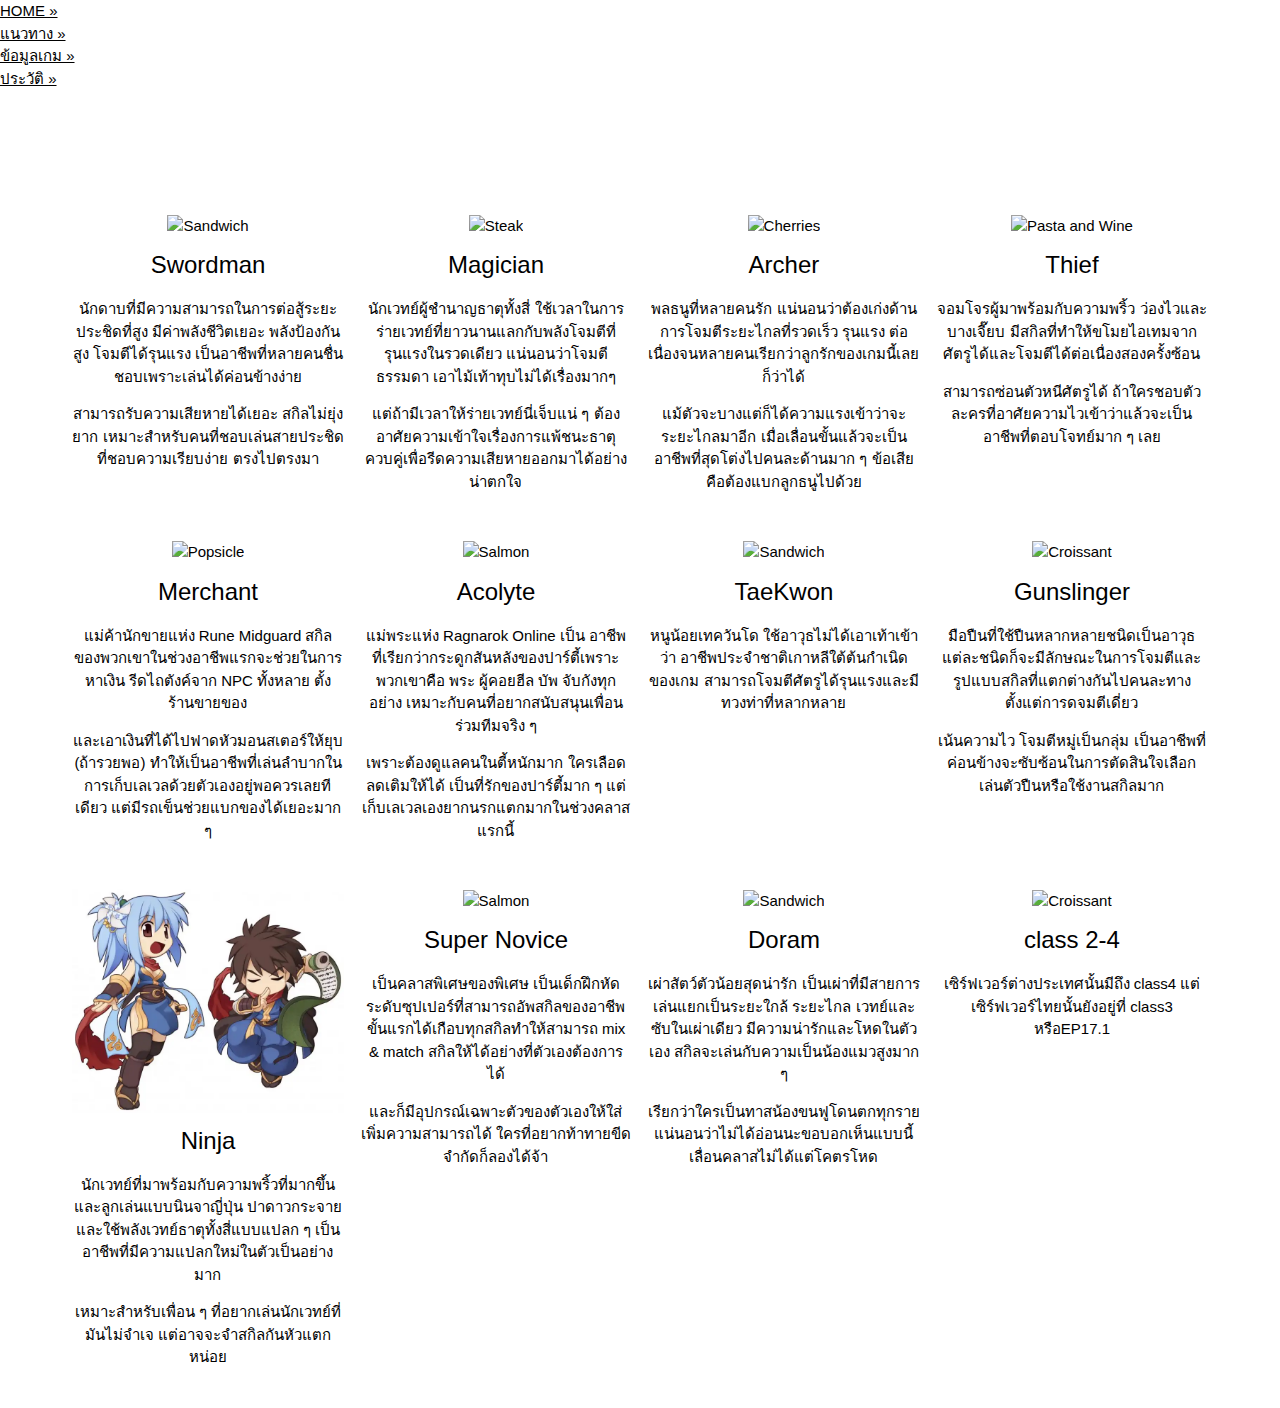
==== occupation.html @ fd76118a "Create occupation.html" ====
<!DOCTYPE html>
<html>

<head>
  <title>อาชีพ</title>
  

  <link rel="stylesheet" href="https://www.w3schools.com/w3css/4/w3.css">
  <link rel="stylesheet" href="style occupation.css" />
  <style>
    
    body,
    h1,
    h2,
    h3,
    h4,
    h5,
    h6 {
      font-family: "Karma", sans-serif
    }

    .w3-bar-block .w3-bar-item {
      padding: 20px
    }
  </style>
</head>
<body>
  
<div class="menu">
  <li><a href="intdex.html" target="_blank">HOME »</a></li>
  <li><a href="guidelines.html" target="_blank">แนวทาง »</a></li>
  <li><a href="information.html" target="_blank">ข้อมูลเกม »</a></li>
  <li><a href="record.html" target="_blank">ประวัติ »</a></li>
  
</div>

<!-- !PAGE CONTENT! -->
<div class="w3-main w3-content w3-padding" style="max-width:1200px;margin-top:100px">

  <!-- First Photo Grid-->
  <div class="w3-row-padding w3-padding-16 w3-center" id="food">
    <div class="w3-quarter">
      <img src="o1.webp" alt="Sandwich" style="width:100%">
      <h3>Swordman</h3>
      <p>นักดาบที่มีความสามารถในการต่อสู้ระยะประชิดที่สูง มีค่าพลังชีวิตเยอะ พลังป้องกันสูง โจมตีได้รุนแรง เป็นอาชีพที่หลายคนชื่นชอบเพราะเล่นได้ค่อนข้างง่าย</p>
      <p>สามารถรับความเสียหายได้เยอะ สกิลไม่ยุ่งยาก เหมาะสำหรับคนที่ชอบเล่นสายประชิดที่ชอบความเรียบง่าย ตรงไปตรงมา</p>
    </div>
    <div class="w3-quarter">
      <img src="o2.webp" alt="Steak" style="width:100%">
      <h3>Magician</h3>
      <p>นักเวทย์ผู้ชำนาญธาตุทั้งสี่ ใช้เวลาในการร่ายเวทย์ที่ยาวนานแลกกับพลังโจมตีที่รุนแรงในรวดเดียว แน่นอนว่าโจมตีธรรมดา เอาไม้เท้าทุบไม่ได้เรื่องมากๆ</p>
      <p>แต่ถ้ามีเวลาให้ร่ายเวทย์นี่เจ็บแน่ ๆ ต้องอาศัยความเข้าใจเรื่องการแพ้ชนะธาตุควบคู่เพื่อรีดความเสียหายออกมาได้อย่างน่าตกใจ</p>
    </div>
    <div class="w3-quarter">
      <img src="o3.webp" alt="Cherries" style="width:100%">
      <h3>Archer</h3>
      <p>พลธนูที่หลายคนรัก แน่นอนว่าต้องเก่งด้านการโจมตีระยะไกลที่รวดเร็ว รุนแรง ต่อเนื่องจนหลายคนเรียกว่าลูกรักของเกมนี้เลยก็ว่าได้</p>
      <p>แม้ตัวจะบางแต่ก็ได้ความแรงเข้าว่าจะระยะไกลมาอีก เมื่อเลื่อนขั้นแล้วจะเป็นอาชีพที่สุดโต่งไปคนละด้านมาก ๆ ข้อเสียคือต้องแบกลูกธนูไปด้วย</p>
    </div>
    <div class="w3-quarter">
      <img src="o4.webp" alt="Pasta and Wine" style="width:100%">
      <h3>Thief</h3>
      <p>จอมโจรผู้มาพร้อมกับความพริ้ว ว่องไวและบางเจี๊ยบ มีสกิลที่ทำให้ขโมยไอเทมจากศัตรูได้และโจมตีได้ต่อเนื่องสองครั้งซ้อน</p>
      <p>สามารถซ่อนตัวหนีศัตรูได้ ถ้าใครชอบตัวละครที่อาศัยความไวเข้าว่าแล้วจะเป็นอาชีพที่ตอบโจทย์มาก ๆ เลย</p>
    </div>
  </div>

  <!-- Second Photo Grid-->
  <div class="w3-row-padding w3-padding-16 w3-center">
    <div class="w3-quarter">
      <img src="o5.webp" alt="Popsicle" style="width:100%">
      <h3>Merchant</h3>
      <p>แม่ค้านักขายแห่ง Rune Midguard สกิลของพวกเขาในช่วงอาชีพแรกจะช่วยในการหาเงิน รีดไถตังค์จาก NPC ทั้งหลาย ตั้งร้านขายของ</p>
      <p>และเอาเงินที่ได้ไปฟาดหัวมอนสเตอร์ให้ยุบ (ถ้ารวยพอ) ทำให้เป็นอาชีพที่เล่นลำบากในการเก็บเลเวลด้วยตัวเองอยู่พอควรเลยทีเดียว แต่มีรถเข็นช่วยแบกของได้เยอะมาก ๆ</p>
    </div>
    <div class="w3-quarter">
      <img src="o6.webp" alt="Salmon" style="width:100%">
      <h3>Acolyte</h3>
      <p>แม่พระแห่ง Ragnarok Online เป็น อาชีพ ที่เรียกว่ากระดูกสันหลังของปาร์ตี้เพราะพวกเขาคือ พระ ผู้คอยฮีล บัพ จับกังทุกอย่าง เหมาะกับคนที่อยากสนับสนุนเพื่อนร่วมทีมจริง ๆ</p>
      <p>เพราะต้องดูแลคนในตี้หนักมาก ใครเลือดลดเติมให้ได้ เป็นที่รักของปาร์ตี้มาก ๆ แต่เก็บเลเวลเองยากนรกแตกมากในช่วงคลาสแรกนี้</p>
    </div>
    <div class="w3-quarter">
      <img src="o7.webp" alt="Sandwich" style="width:100%">
      <h3>TaeKwon</h3>
      <p>หนูน้อยเทควันโด ใช้อาวุธไม่ได้เอาเท้าเข้าว่า อาชีพประจำชาติเกาหลีใต้ต้นกำเนิดของเกม สามารถโจมตีศัตรูได้รุนแรงและมีทวงท่าที่หลากหลาย</p>
    </div>
    <div class="w3-quarter">
      <img src="o8.webp" alt="Croissant" style="width:100%">
      <h3>Gunslinger</h3>
      <p>มือปืนที่ใช้ปืนหลากหลายชนิดเป็นอาวุธ แต่ละชนิดก็จะมีลักษณะในการโจมตีและรูปแบบสกิลที่แตกต่างกันไปคนละทาง ตั้งแต่การดจมตีเดี่ยว</p>
      <p>เน้นความไว โจมตีหมู่เป็นกลุ่ม เป็นอาชีพที่ค่อนข้างจะซับซ้อนในการตัดสินใจเลือกเล่นตัวปืนหรือใช้งานสกิลมาก</p>
    </div>
  </div>



  <div class="w3-row-padding w3-padding-16 w3-center">
    <div class="w3-quarter">
      <img src="o9.webp" alt="Popsicle" style="width:100%">
      <h3>Ninja</h3>
      <p>นักเวทย์ที่มาพร้อมกับความพริ้วที่มากขึ้นและลูกเล่นแบบนินจาญี่ปุ่น ปาดาวกระจายและใช้พลังเวทย์ธาตุทั้งสี่แบบแปลก ๆ เป็นอาชีพที่มีความแปลกใหม่ในตัวเป็นอย่างมาก</p>
      <p>เหมาะสำหรับเพื่อน ๆ ที่อยากเล่นนักเวทย์ที่มันไม่จำเจ แต่อาจจะจำสกิลกันหัวแตกหน่อย</p>
    </div>
    <div class="w3-quarter">
      <img src="o10.webp" alt="Salmon" style="width:100%">
      <h3>Super Novice</h3>
      <p>เป็นคลาสพิเศษของพิเศษ เป็นเด็กฝึกหัดระดับซุปเปอร์ที่สามารถอัพสกิลของอาชีพขั้นแรกได้เกือบทุกสกิลทำให้สามารถ mix & match สกิลให้ได้อย่างที่ตัวเองต้องการได้</p>
      <p> และก็มีอุปกรณ์เฉพาะตัวของตัวเองให้ใส่เพิ่มความสามารถได้ ใครที่อยากท้าทายขีดจำกัดก็ลองได้จ้า</p>
    </div>
    <div class="w3-quarter">
      <img src="o11.webp" alt="Sandwich" style="width:100%">
      <h3>Doram</h3>
      <p>เผ่าสัตว์ตัวน้อยสุดน่ารัก เป็นเผ่าที่มีสายการเล่นแยกเป็นระยะใกล้ ระยะไกล เวทย์และซับในเผ่าเดียว มีความน่ารักและโหดในตัวเอง สกิลจะเล่นกับความเป็นน้องแมวสูงมาก ๆ</p>
      <p>เรียกว่าใครเป็นทาสน้องขนฟูโดนตกทุกราย แน่นอนว่าไม่ได้อ่อนนะขอบอกเห็นแบบนี้ เลื่อนคลาสไม่ได้แต่โคตรโหด</p>
    </div>
    <div class="w3-quarter">
      <img src="o12.webp" alt="Croissant" style="width:100%">
      <h3>class 2-4</h3>
      <p>เซิร์ฟเวอร์ต่างประเทศนั้นมีถึง class4 แต่เซิร์ฟเวอร์ไทยนั้นยังอยู่ที่ class3 หรือEP17.1</p>
    </div>
  </div>


  </body>

</html>
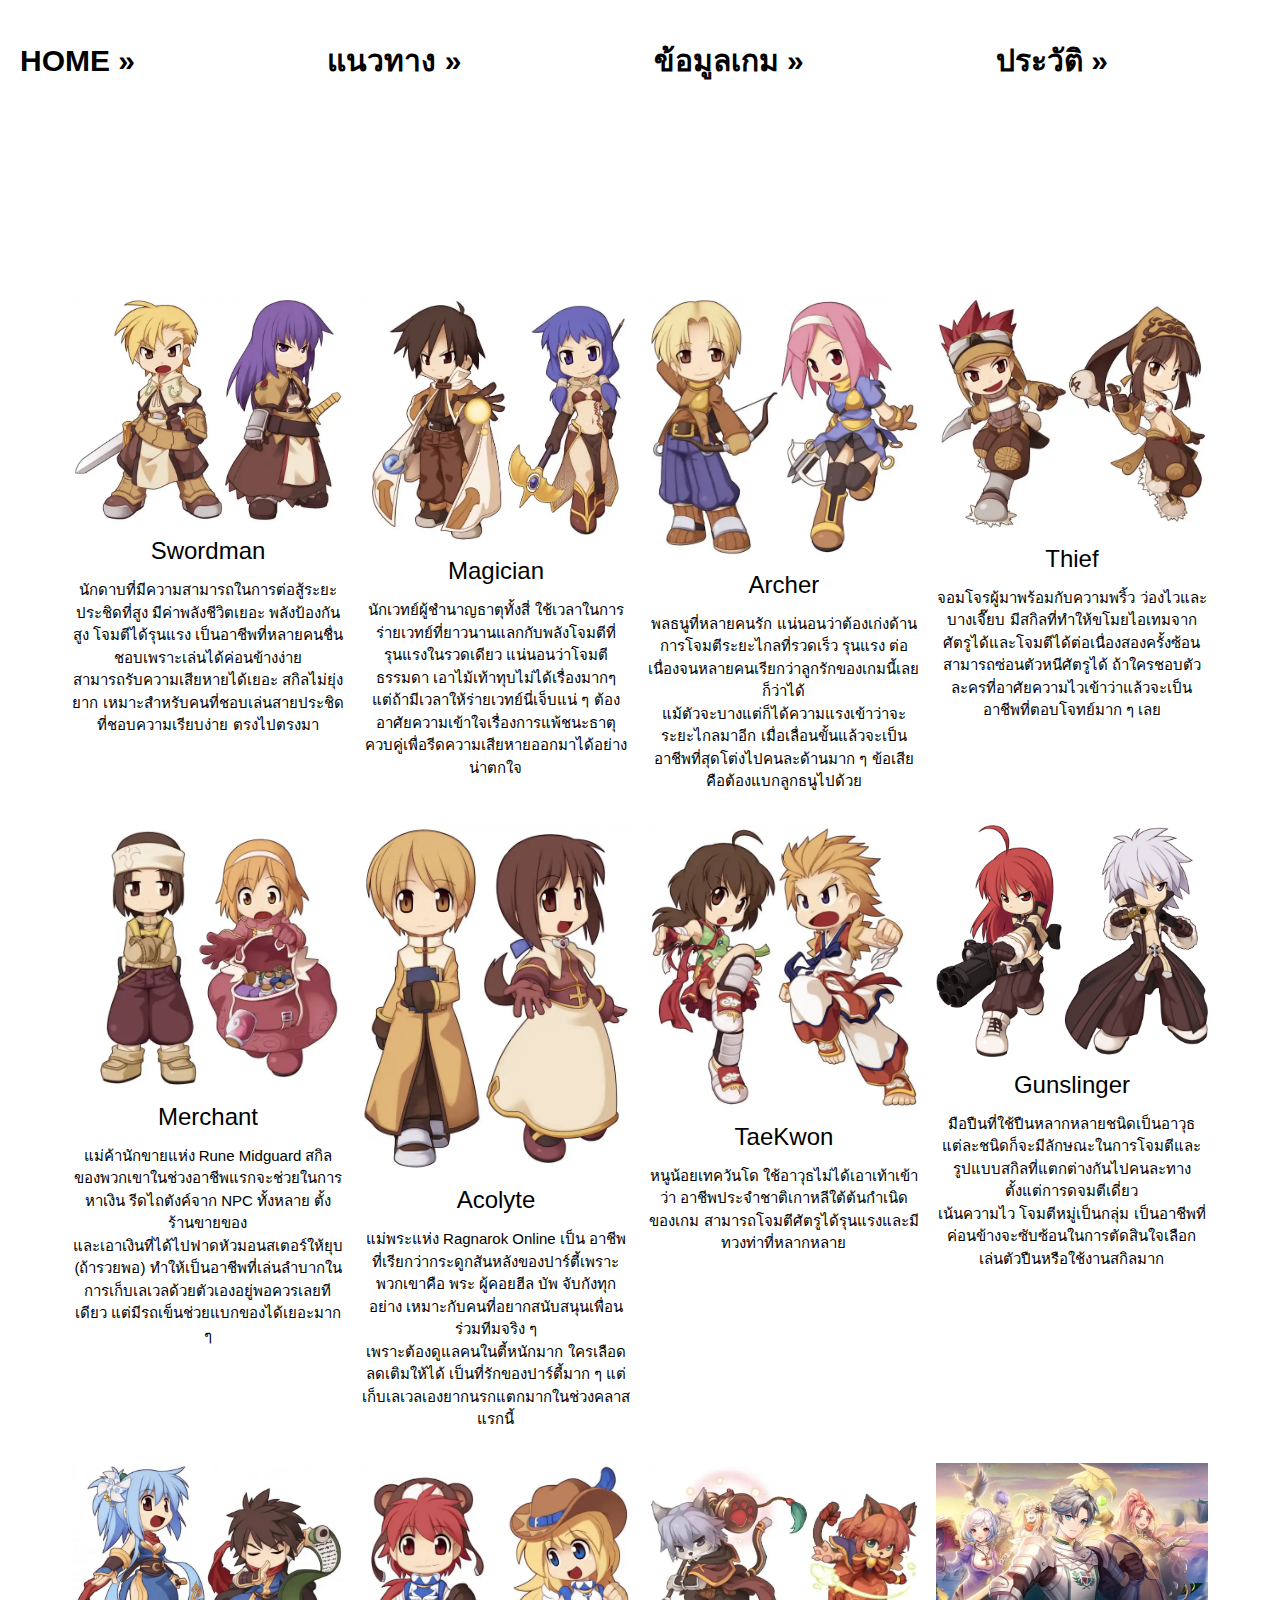
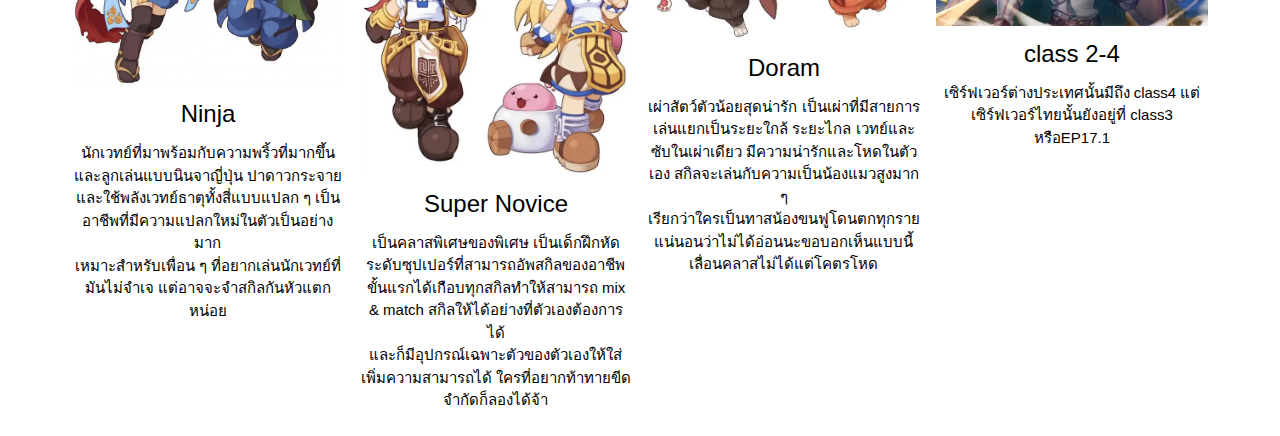
==== commit 4df53156: "Update occupation.html" ====
--- a/occupation.html
+++ b/occupation.html
@@ -27,7 +27,7 @@
 <body>
   
 <div class="menu">
-  <li><a href="intdex.html" target="_blank">HOME »</a></li>
+  <li><a href="index.html" target="_blank">HOME »</a></li>
   <li><a href="guidelines.html" target="_blank">แนวทาง »</a></li>
   <li><a href="information.html" target="_blank">ข้อมูลเกม »</a></li>
   <li><a href="record.html" target="_blank">ประวัติ »</a></li>
--- a/style occupation.css
+++ b/style occupation.css
@@ -0,0 +1,24 @@
+* {
+    margin: 0;
+    padding: 0;
+    box-sizing: border-box;
+}
+* a {
+    text-decoration: none;
+}
+
+* li {
+    list-style: none;
+}
+
+.menu {
+    display: flex;
+    width: 85%;
+    justify-content: space-between;
+    margin:10px 5px 15px 20px ;
+    margin-top: 3%;
+    height: 15vh;
+    font-weight: bold;
+    color: rgb(0, 0, 0);
+    font-size: 30px;
+}
